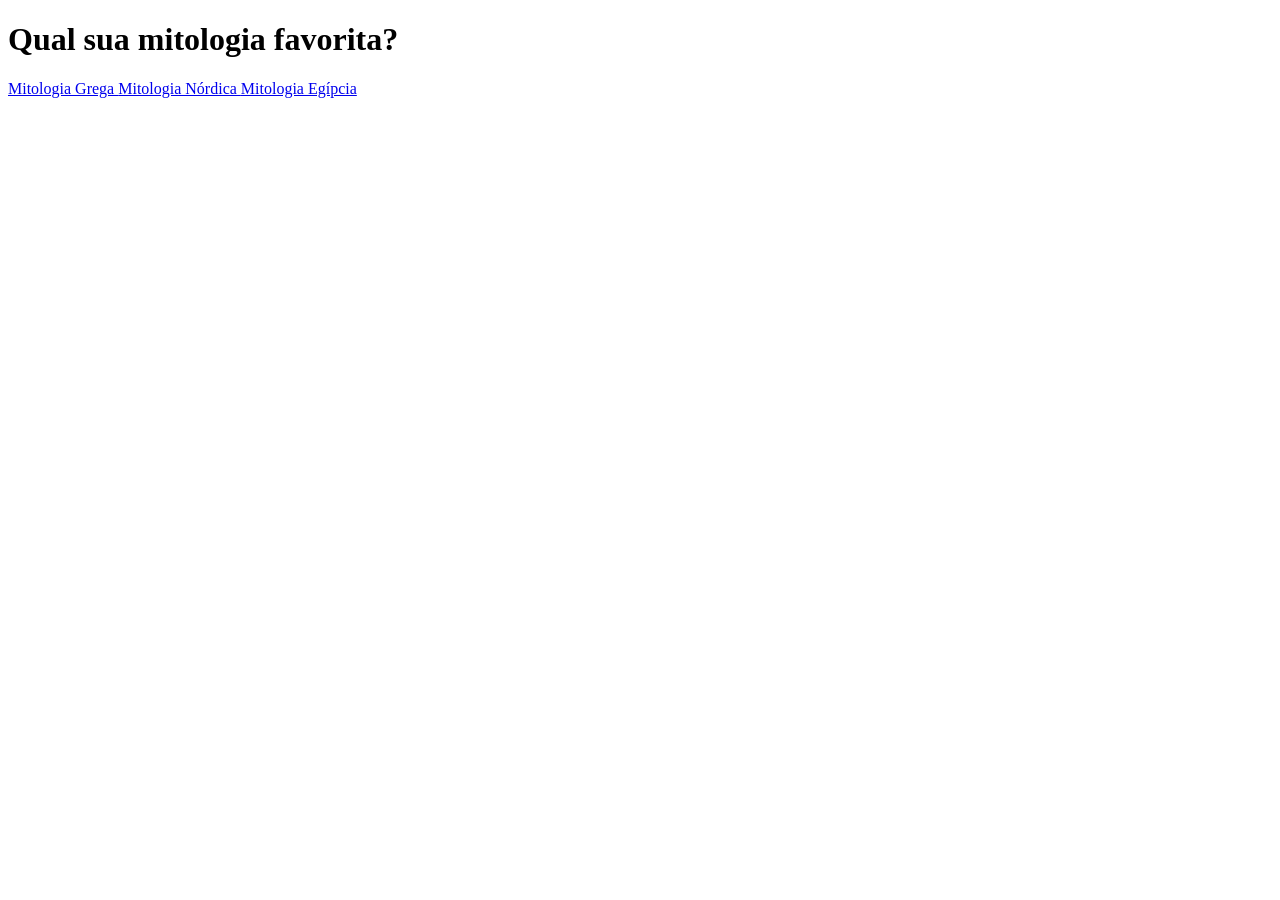
==== index.html @ 6a6cb976 "MitologiasV1" ====
<!DOCTYPE html>
<html lang="pt-br">

<head>
    <meta charset="UTF-8">
    <meta name="viewport" content="width=device-width, initial-scale=1.0">
    <title>Mitologias</title>
</head>

<body>


    <header>
        <h1>Qual sua mitologia favorita?</h1>
    </header>

<a class="botao" href="grega.html">Mitologia Grega    </a>
<a class="botao" href="nordica.html">Mitologia Nórdica    </a>
<a class="botao" href="egipcia.html">Mitologia Egípcia    </a>




</body>

</html>
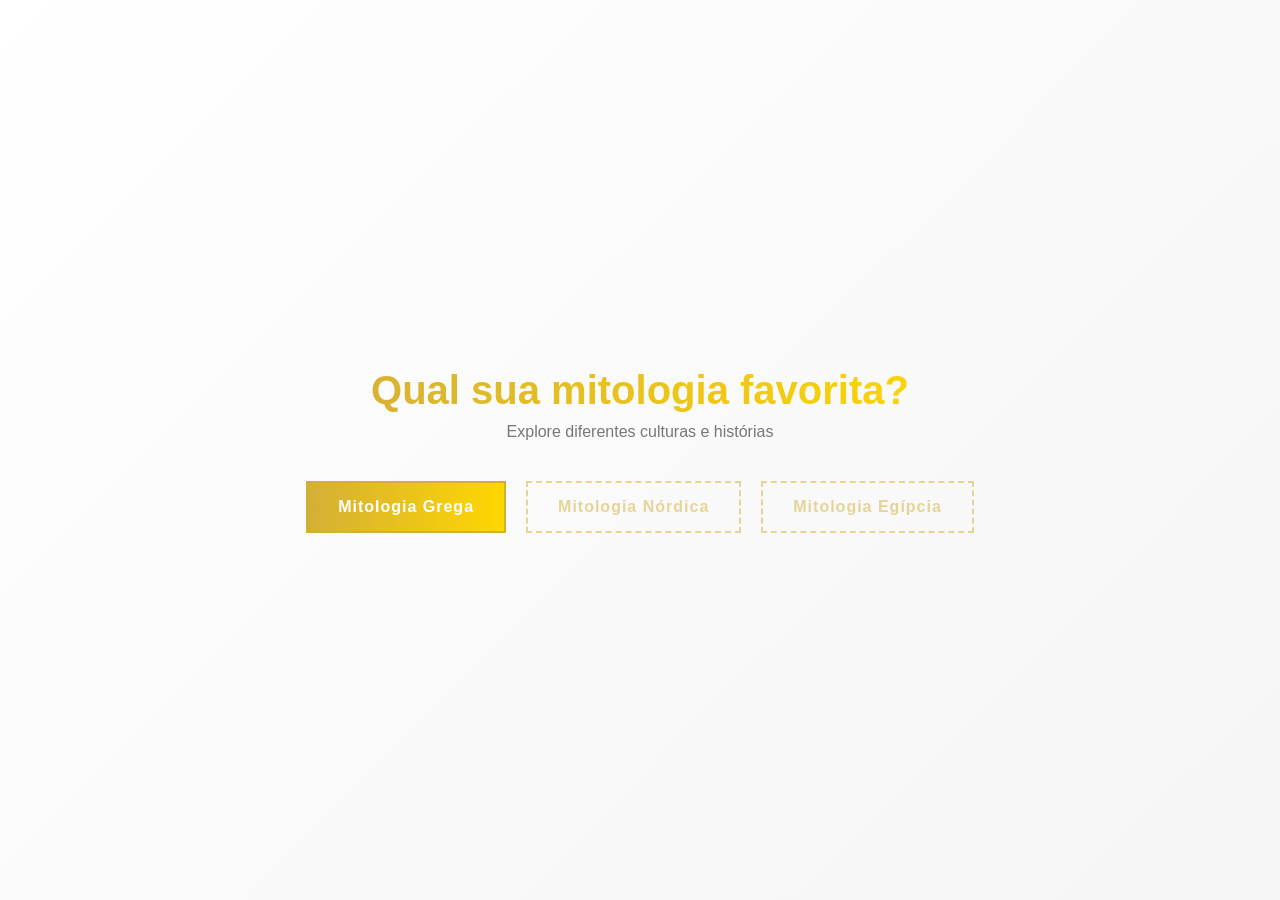
==== commit d9d27c6d: "Mitologias V3" ====
--- a/index.html
+++ b/index.html
@@ -5,22 +5,24 @@
     <meta charset="UTF-8">
     <meta name="viewport" content="width=device-width, initial-scale=1.0">
     <title>Mitologias</title>
+
+    <link rel="stylesheet" href="index.css">
 </head>
 
 <body>
 
+    <main>
+        <header>
+            <h1>Qual sua mitologia favorita?</h1>
+            <p class="sub">Explore diferentes culturas e histórias</p>
+        </header>
 
-    <header>
-        <h1>Qual sua mitologia favorita?</h1>
-    </header>
-
-<a class="botao" href="grega.html">Mitologia Grega    </a>
-<a class="botao" href="nordica.html">Mitologia Nórdica    </a>
-<a class="botao" href="egipcia.html">Mitologia Egípcia    </a>
-
-
-
+        <section class="menu">
+            <a class="botao ativo" href="grega.html">Mitologia Grega</a>
+            <a class="botao desativado">Mitologia Nórdica</a>
+            <a class="botao desativado">Mitologia Egípcia</a>
+        </section>
+    </main>
 
 </body>
-
 </html>
--- a/index.css
+++ b/index.css
@@ -0,0 +1,86 @@
+/* Reset básico */
+* {
+    margin: 0;
+    padding: 0;
+    box-sizing: border-box;
+}
+
+/* Fundo*/
+body {
+    font-family: 'Segoe UI', Tahoma, Geneva, Verdana, sans-serif;
+    background: linear-gradient(135deg, #ffffff, #f5f5f5);
+    height: 100vh;
+    display: flex;
+    align-items: center;
+    justify-content: center;
+}
+
+/* Container central */
+main {
+    text-align: center;
+    padding: 40px;
+}
+
+/* Título */
+h1 {
+    font-size: 2.5rem;
+    margin-bottom: 10px;
+
+    background: linear-gradient(90deg, #d4af37, #ffd700);
+    -webkit-background-clip: text;
+    -webkit-text-fill-color: transparent;
+}
+
+/* Subtítulo */
+.sub {
+    color: #777;
+    margin-bottom: 40px;
+}
+
+/* Menu */
+.menu {
+    display: flex;
+    flex-direction: column;
+    gap: 20px;
+}
+
+/* Botões */
+.botao {
+    text-decoration: none;
+    padding: 15px 30px;
+    border: 2px solid #d4af37;
+    color: #d4af37;
+    font-weight: bold;
+    letter-spacing: 1px;
+    position: relative;
+
+    transition: 0.3s ease;
+}
+
+/* Hover*/
+.botao:hover {
+    background: linear-gradient(90deg, #d4af37, #ffd700);
+    color: white;
+    transform: scale(1.05);
+}
+
+/* Botão ativo (grega) */
+.ativo {
+    background: linear-gradient(90deg, #d4af37, #ffd700);
+    color: white;
+}
+
+/* Botões desativados */
+.desativado {
+    opacity: 0.5;
+    cursor: not-allowed;
+    border-style: dashed;
+}
+
+/* Responsivo */
+@media (min-width: 768px) {
+    .menu {
+        flex-direction: row;
+        justify-content: center;
+    }
+}
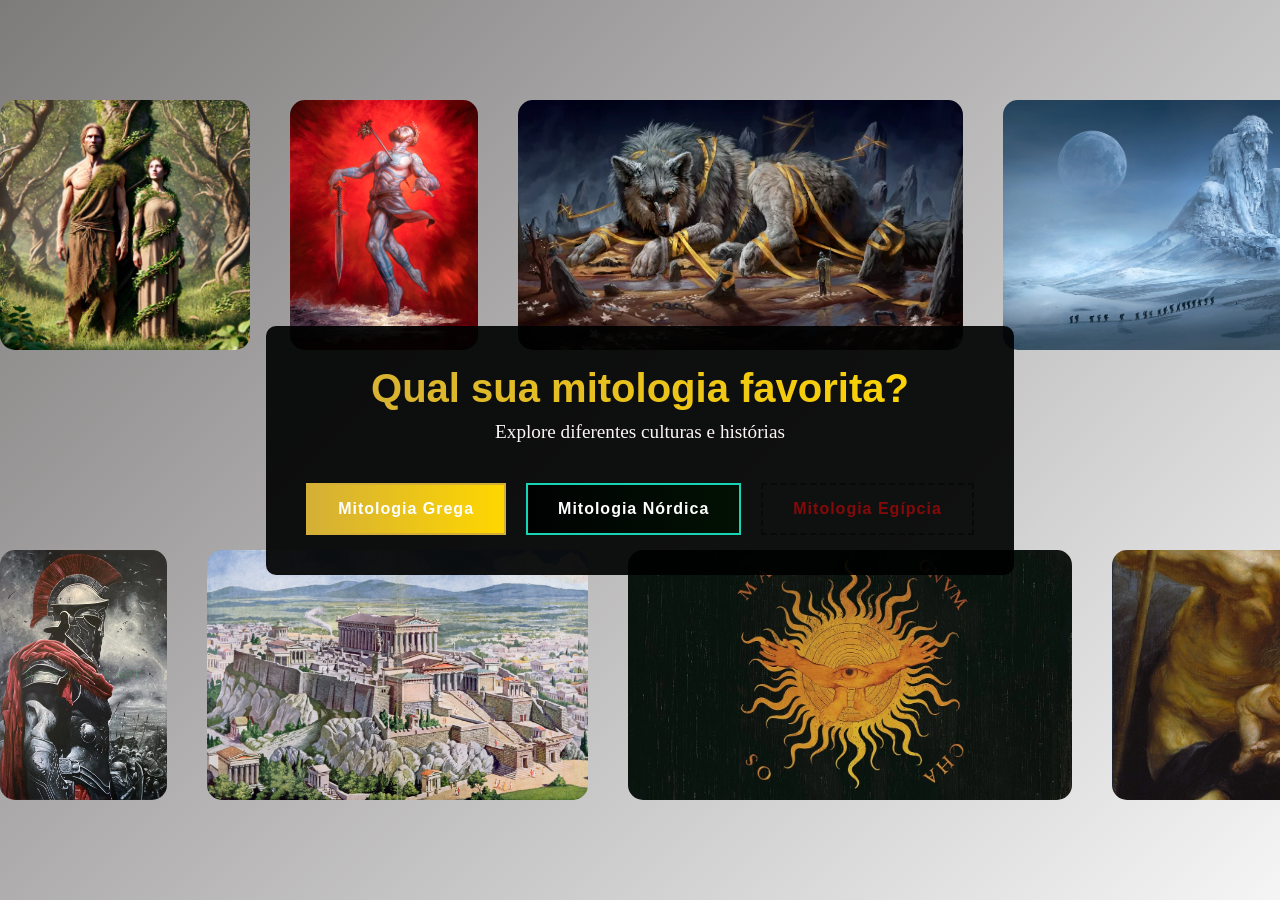
==== commit 693787b6: "Finalizei a página grega e implementei melhorias visuais no index" ====
--- a/index.html
+++ b/index.html
@@ -11,6 +11,105 @@
 
 <body>
 
+    <div class="bg-scroll">
+
+        <div class="linha esquerda">
+            <div class="track">
+                <!-- repete bastante -->
+                <img src="nordica/templates_nordica/ask&embla.png">
+                <img src="nordica/templates_nordica/balder.png">
+                <img src="nordica/templates_nordica/fenrir.png">
+                <img src="nordica/templates_nordica/fimbulwinter.png">
+                <img src="nordica/templates_nordica/ginnugagap.png">
+                <img src="nordica/templates_nordica/loki.png">
+                <img src="nordica/templates_nordica/odin.png">
+                <img src="nordica/templates_nordica/odin2.png">
+                <img src="nordica/templates_nordica/ragnarok.png">
+                <img src="nordica/templates_nordica/ragnarok2.png">
+                <img src="nordica/templates_nordica/thorvsgiant.png">
+                <img src="nordica/templates_nordica/yggdrasil.png">
+                <img src="nordica/templates_nordica/yggdrasil2.png">
+                <img src="nordica/templates_nordica/ymir.png">
+                <img src="nordica/templates_nordica/ymirfall.png">
+                <img src="nordica/templates_nordica/ask&embla.png">
+                <img src="nordica/templates_nordica/balder.png">
+                <img src="nordica/templates_nordica/fenrir.png">
+                <img src="nordica/templates_nordica/fimbulwinter.png">
+                <img src="nordica/templates_nordica/ginnugagap.png">
+                <img src="nordica/templates_nordica/loki.png">
+                <img src="nordica/templates_nordica/odin.png">
+                <img src="nordica/templates_nordica/odin2.png">
+                <img src="nordica/templates_nordica/ragnarok.png">
+                <img src="nordica/templates_nordica/ragnarok2.png">
+                <img src="nordica/templates_nordica/thorvsgiant.png">
+                <img src="nordica/templates_nordica/yggdrasil.png">
+                <img src="nordica/templates_nordica/yggdrasil2.png">
+                <img src="nordica/templates_nordica/ymir.png">
+                <img src="nordica/templates_nordica/ymirfall.png">
+
+            </div>
+
+
+        </div>
+
+
+
+
+
+
+        <div class="linha direita">
+            <div class="track">
+                <img src="grega/templates_grega/achilles.png">
+                <img src="grega/templates_grega/athenas.png">
+                <img src="grega/templates_grega/chaos.png">
+                <img src="grega/templates_grega/cronosDevora.png">
+                <img src="grega/templates_grega/cronosVSuranus.png">
+                <img src="grega/templates_grega/estatua.png">
+                <img src="grega/templates_grega/estatua2.png">
+                <img src="grega/templates_grega/gods.png">
+                <img src="grega/templates_grega/hydra.png">
+                <img src="grega/templates_grega/pandora.png">
+                <img src="grega/templates_grega/pray.png">
+                <img src="grega/templates_grega/primordial.png">
+                <img src="grega/templates_grega/prometheus.png">
+                <img src="grega/templates_grega/rape.png">
+                <img src="grega/templates_grega/templo.png">
+                <img src="grega/templates_grega/teseuVSminotaur.png">
+                <img src="grega/templates_grega/titanomaquia.png">
+                <img src="grega/templates_grega/titans.png">
+                <img src="grega/templates_grega/troia.png">
+                <img src="grega/templates_grega/zeus.png">
+                <img src="grega/templates_grega/zeus1.png">
+                <img src="grega/templates_grega/achilles.png">
+                <img src="grega/templates_grega/athenas.png">
+                <img src="grega/templates_grega/chaos.png">
+                <img src="grega/templates_grega/cronosDevora.png">
+                <img src="grega/templates_grega/cronosVSuranus.png">
+                <img src="grega/templates_grega/estatua.png">
+                <img src="grega/templates_grega/estatua2.png">
+                <img src="grega/templates_grega/gods.png">
+                <img src="grega/templates_grega/hydra.png">
+                <img src="grega/templates_grega/pandora.png">
+                <img src="grega/templates_grega/pray.png">
+                <img src="grega/templates_grega/primordial.png">
+                <img src="grega/templates_grega/prometheus.png">
+                <img src="grega/templates_grega/rape.png">
+                <img src="grega/templates_grega/templo.png">
+                <img src="grega/templates_grega/teseuVSminotaur.png">
+                <img src="grega/templates_grega/titanomaquia.png">
+                <img src="grega/templates_grega/titans.png">
+                <img src="grega/templates_grega/troia.png">
+                <img src="grega/templates_grega/zeus.png">
+                <img src="grega/templates_grega/zeus1.png">
+
+
+            </div>
+
+        </div>
+
+
+    </div>
+
     <main>
         <header>
             <h1>Qual sua mitologia favorita?</h1>
@@ -18,11 +117,13 @@
         </header>
 
         <section class="menu">
-            <a class="botao ativo" href="grega.html">Mitologia Grega</a>
-            <a class="botao desativado">Mitologia Nórdica</a>
-            <a class="botao desativado">Mitologia Egípcia</a>
+            <a id="grega" class="botao ativo" href="grega/grega.html">Mitologia Grega</a>
+            <a id="nordica" class="botao ativo" href="nordica/nordica.html">Mitologia Nórdica</a>
+            <a id="egipcia" class="botao desativado" href="egipcia/egipcia.html">Mitologia Egípcia</a>
         </section>
     </main>
 
+
 </body>
+
 </html>
--- a/index.css
+++ b/index.css
@@ -8,18 +8,71 @@
 /* Fundo*/
 body {
     font-family: 'Segoe UI', Tahoma, Geneva, Verdana, sans-serif;
-    background: linear-gradient(135deg, #ffffff, #f5f5f5);
+    background: linear-gradient(135deg, #7e7b7b, #f5f5f5);
     height: 100vh;
     display: flex;
     align-items: center;
     justify-content: center;
 }
 
+.bg-scroll {
+    pointer-events: none;
+    position: fixed;
+    top: 0;
+    left: 0;
+    width: 100%;
+    height: 100vh;
+    z-index: -1;
+    display: flex;
+    flex-direction: column;
+}
+
+.linha {
+    flex: 1; 
+    overflow: hidden;
+    display: flex;
+    align-items: center;
+}
+
+.track {
+    display: flex;
+    gap: 40px;
+    width: max-content;
+}
+
+.track img {
+    height: 80%; /* ocupa quase toda a linha */
+    max-height: 250px; /* limite pra não ficar absurdo */
+    border-radius: 15px;
+    object-fit: cover;
+}
+
+.esquerda .track {
+    animation: scrollLeft 70s linear infinite;
+}
+
+.direita .track {
+    animation: scrollRight 70s linear infinite;
+}
+
+@keyframes scrollLeft {
+    from { transform: translateX(0); }
+    to { transform: translateX(-50%); }
+}
+
+@keyframes scrollRight {
+    from { transform: translateX(-50%); }
+    to { transform: translateX(0); }
+}
+
 /* Container central */
 main {
+    border-radius: 10px;
+    background-color: #000202ec;
     text-align: center;
     padding: 40px;
 }
+
 
 /* Título */
 h1 {
@@ -27,13 +80,16 @@
     margin-bottom: 10px;
 
     background: linear-gradient(90deg, #d4af37, #ffd700);
+    background-clip: text;
     -webkit-background-clip: text;
     -webkit-text-fill-color: transparent;
 }
 
 /* Subtítulo */
 .sub {
-    color: #777;
+    font-family: cinzel, serif;
+    font-size: 1.2rem;
+    color: #fcf5f5;
     margin-bottom: 40px;
 }
 
@@ -44,8 +100,9 @@
     gap: 20px;
 }
 
+
 /* Botões */
-.botao {
+#grega {
     text-decoration: none;
     padding: 15px 30px;
     border: 2px solid #d4af37;
@@ -57,21 +114,67 @@
     transition: 0.3s ease;
 }
 
+#nordica {
+    text-decoration: none;
+    padding: 15px 30px;
+    border: 2px solid #17d4b4;
+    color: #00f5a0;
+    font-weight: bold;
+    letter-spacing: 1px;
+    position: relative;
+
+    transition: 0.3s ease;
+}
+
+#egipcia {
+    text-decoration: none;
+    padding: 15px 30px;
+    border: 2px solid #000202;
+    color: #f70404;
+    font-weight: bold;
+    letter-spacing: 1px;
+    position: relative;
+
+    transition: 0.3s ease;
+}
+
+#nordica:hover {
+    background: linear-gradient(90deg, #17d4b4, #06df23);
+    color: white;
+    transform: scale(1.05);
+}
+
 /* Hover*/
-.botao:hover {
+#grega:hover {
     background: linear-gradient(90deg, #d4af37, #ffd700);
     color: white;
     transform: scale(1.05);
 }
 
+#egipcia:hover {
+    background: linear-gradient(90deg, #000202, #021104);
+    color: white;
+    transform: scale(1.05);
+}
+
 /* Botão ativo (grega) */
-.ativo {
+#grega.ativo {
     background: linear-gradient(90deg, #d4af37, #ffd700);
     color: white;
 }
 
+#nordica.ativo {
+    background: linear-gradient(90deg, #000202, #021104);
+    color: rgb(255, 255, 255);
+}
+
+
+#egipcia.ativo {
+    background: linear-gradient(90deg, #c25903, #cc7503);
+    color: rgb(255, 255, 255);
+}
 /* Botões desativados */
-.desativado {
+#egipcia.desativado {
     opacity: 0.5;
     cursor: not-allowed;
     border-style: dashed;
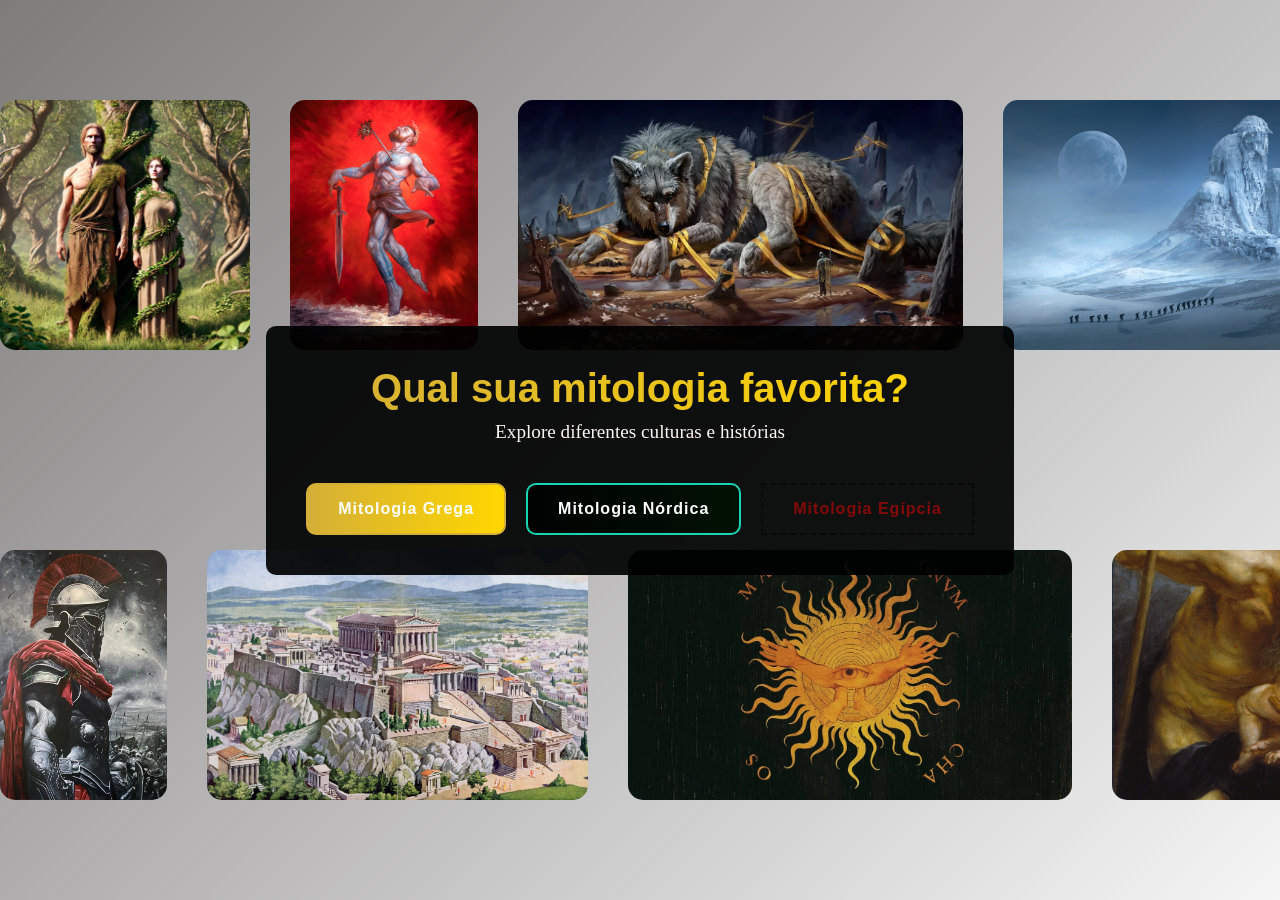
==== commit de3918c9: "Adiciona bordas arredondadas aos botões de título e subtítulo; desativa o link da Mitologia Egípcia." ====
--- a/index.html
+++ b/index.html
@@ -5,6 +5,7 @@
     <meta charset="UTF-8">
     <meta name="viewport" content="width=device-width, initial-scale=1.0">
     <title>Mitologias</title>
+    <link rel="icon" type="image/png" href="mythologyIcon.png">
 
     <link rel="stylesheet" href="index.css">
 </head>
@@ -119,7 +120,7 @@
         <section class="menu">
             <a id="grega" class="botao ativo" href="grega/grega.html">Mitologia Grega</a>
             <a id="nordica" class="botao ativo" href="nordica/nordica.html">Mitologia Nórdica</a>
-            <a id="egipcia" class="botao desativado" href="egipcia/egipcia.html">Mitologia Egípcia</a>
+            <a id="egipcia" class="botao desativado" href="">Mitologia Egípcia</a>
         </section>
     </main>
 
--- a/index.css
+++ b/index.css
@@ -28,7 +28,7 @@
 }
 
 .linha {
-    flex: 1; 
+    flex: 1;
     overflow: hidden;
     display: flex;
     align-items: center;
@@ -41,8 +41,10 @@
 }
 
 .track img {
-    height: 80%; /* ocupa quase toda a linha */
-    max-height: 250px; /* limite pra não ficar absurdo */
+    height: 80%;
+    /* ocupa quase toda a linha */
+    max-height: 250px;
+    /* limite pra não ficar absurdo */
     border-radius: 15px;
     object-fit: cover;
 }
@@ -56,13 +58,23 @@
 }
 
 @keyframes scrollLeft {
-    from { transform: translateX(0); }
-    to { transform: translateX(-50%); }
+    from {
+        transform: translateX(0);
+    }
+
+    to {
+        transform: translateX(-50%);
+    }
 }
 
 @keyframes scrollRight {
-    from { transform: translateX(-50%); }
-    to { transform: translateX(0); }
+    from {
+        transform: translateX(-50%);
+    }
+
+    to {
+        transform: translateX(0);
+    }
 }
 
 /* Container central */
@@ -96,7 +108,7 @@
 /* Menu */
 .menu {
     display: flex;
-    flex-direction: column;
+    flex-direction: row;
     gap: 20px;
 }
 
@@ -106,10 +118,12 @@
     text-decoration: none;
     padding: 15px 30px;
     border: 2px solid #d4af37;
+    border-radius: 10px;
     color: #d4af37;
     font-weight: bold;
     letter-spacing: 1px;
     position: relative;
+    
 
     transition: 0.3s ease;
 }
@@ -118,6 +132,7 @@
     text-decoration: none;
     padding: 15px 30px;
     border: 2px solid #17d4b4;
+    border-radius: 10px;
     color: #00f5a0;
     font-weight: bold;
     letter-spacing: 1px;
@@ -173,6 +188,7 @@
     background: linear-gradient(90deg, #c25903, #cc7503);
     color: rgb(255, 255, 255);
 }
+
 /* Botões desativados */
 #egipcia.desativado {
     opacity: 0.5;
@@ -181,9 +197,38 @@
 }
 
 /* Responsivo */
-@media (min-width: 768px) {
+@media (max-width: 768px) {
     .menu {
-        flex-direction: row;
+        flex-direction: column;
         justify-content: center;
-    }
+        height: 20%;
+        width: auto;
+    }
+
+
+    main {
+        display: flex;
+        flex-direction: column;
+        width: 100%;
+        max-width: 400px;
+        /* 🔥 controla o tamanho real */
+        padding: 20px;
+        /* 🔥 diminui o “tamanho visual” */
+    }
+
+    h1 {
+        font-size: 2rem;
+    }
+
+    .sub {
+        font-size: 1rem;
+        margin-bottom: 20px;
+    }
+
+    .menu a {
+        padding: 10px 20px;
+        font-size: 0.9rem;
+    }
+
+   
 }
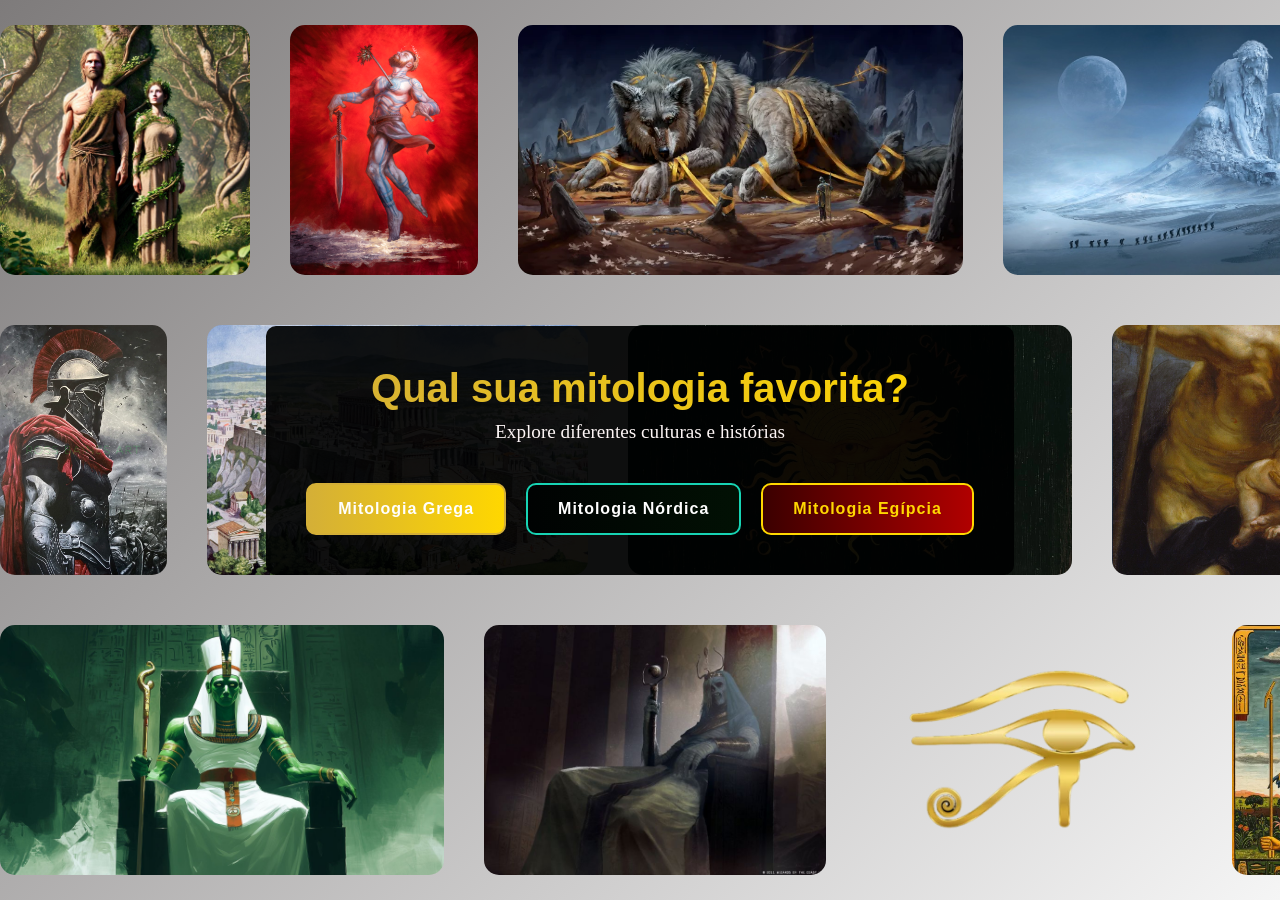
==== commit a1acad4e: "Atualiza a Mitologia Egípcia: substitui imagens, ajusta estilos e implementa novos recursos interati" ====
--- a/index.html
+++ b/index.html
@@ -16,7 +16,7 @@
 
         <div class="linha esquerda">
             <div class="track">
-                <!-- repete bastante -->
+
                 <img src="nordica/templates_nordica/ask&embla.png">
                 <img src="nordica/templates_nordica/balder.png">
                 <img src="nordica/templates_nordica/fenrir.png">
@@ -52,10 +52,6 @@
 
 
         </div>
-
-
-
-
 
 
         <div class="linha direita">
@@ -102,6 +98,30 @@
                 <img src="grega/templates_grega/troia.png">
                 <img src="grega/templates_grega/zeus.png">
                 <img src="grega/templates_grega/zeus1.png">
+            </div>
+        </div>
+
+
+        <div class="linha esquerda">
+            <div class="track">
+                <img src="egipcia/templates_egipcia/dead-god.png">
+                <img src="egipcia/templates_egipcia/deadPharaoh.png">
+                <img src="egipcia/templates_egipcia/eye-ra.png">
+                <img src="egipcia/templates_egipcia/geb-nut.png">
+                <img src="egipcia/templates_egipcia/gods.png">
+                <img src="egipcia/templates_egipcia/horus.png">
+                <img src="egipcia/templates_egipcia/horus2.png">
+                <img src="egipcia/templates_egipcia/horusWins.png">
+                <img src="egipcia/templates_egipcia/isis.png">
+                <img src="egipcia/templates_egipcia/nun.png">
+                <img src="egipcia/templates_egipcia/osiris.png">
+                <img src="egipcia/templates_egipcia/osiris2.png">
+                <img src="egipcia/templates_egipcia/paradise.png">
+                <img src="egipcia/templates_egipcia/pharaoh.png">
+                <img src="egipcia/templates_egipcia/ra.png">
+                <img src="egipcia/templates_egipcia/seth.png">
+                <img src="egipcia/templates_egipcia/sethVShorus.png">
+                <img src="egipcia/templates_egipcia/shu-tefnut.png">
 
 
             </div>
@@ -120,7 +140,7 @@
         <section class="menu">
             <a id="grega" class="botao ativo" href="grega/grega.html">Mitologia Grega</a>
             <a id="nordica" class="botao ativo" href="nordica/nordica.html">Mitologia Nórdica</a>
-            <a id="egipcia" class="botao desativado" href="">Mitologia Egípcia</a>
+            <a id="egipcia" class="botao ativo" href="egipcia/egipcia.html">Mitologia Egípcia</a>
         </section>
     </main>
 
--- a/index.css
+++ b/index.css
@@ -42,19 +42,19 @@
 
 .track img {
     height: 80%;
-    /* ocupa quase toda a linha */
+
     max-height: 250px;
-    /* limite pra não ficar absurdo */
+
     border-radius: 15px;
     object-fit: cover;
 }
 
 .esquerda .track {
-    animation: scrollLeft 70s linear infinite;
+    animation: scrollLeft 90s linear infinite;
 }
 
 .direita .track {
-    animation: scrollRight 70s linear infinite;
+    animation: scrollRight 90s linear infinite;
 }
 
 @keyframes scrollLeft {
@@ -77,7 +77,7 @@
     }
 }
 
-/* Container central */
+
 main {
     border-radius: 10px;
     background-color: #000202ec;
@@ -86,7 +86,7 @@
 }
 
 
-/* Título */
+
 h1 {
     font-size: 2.5rem;
     margin-bottom: 10px;
@@ -97,7 +97,7 @@
     -webkit-text-fill-color: transparent;
 }
 
-/* Subtítulo */
+
 .sub {
     font-family: cinzel, serif;
     font-size: 1.2rem;
@@ -105,7 +105,7 @@
     margin-bottom: 40px;
 }
 
-/* Menu */
+
 .menu {
     display: flex;
     flex-direction: row;
@@ -113,7 +113,7 @@
 }
 
 
-/* Botões */
+
 #grega {
     text-decoration: none;
     padding: 15px 30px;
@@ -144,12 +144,12 @@
 #egipcia {
     text-decoration: none;
     padding: 15px 30px;
-    border: 2px solid #000202;
-    color: #f70404;
+    border: 2px solid #d4a017; 
+    border-radius: 10px;
+    color: #d11a1a;
     font-weight: bold;
     letter-spacing: 1px;
     position: relative;
-
     transition: 0.3s ease;
 }
 
@@ -159,7 +159,7 @@
     transform: scale(1.05);
 }
 
-/* Hover*/
+
 #grega:hover {
     background: linear-gradient(90deg, #d4af37, #ffd700);
     color: white;
@@ -167,12 +167,12 @@
 }
 
 #egipcia:hover {
-    background: linear-gradient(90deg, #000202, #021104);
-    color: white;
-    transform: scale(1.05);
-}
-
-/* Botão ativo (grega) */
+    background: linear-gradient(90deg, #3b0000, #d11a1a);
+    color: #ffd700;
+}
+
+
+
 #grega.ativo {
     background: linear-gradient(90deg, #d4af37, #ffd700);
     color: white;
@@ -185,16 +185,13 @@
 
 
 #egipcia.ativo {
-    background: linear-gradient(90deg, #c25903, #cc7503);
-    color: rgb(255, 255, 255);
-}
-
-/* Botões desativados */
-#egipcia.desativado {
-    opacity: 0.5;
-    cursor: not-allowed;
-    border-style: dashed;
-}
+    background: linear-gradient(90deg, #3b0000, #b10000);
+    border: 2px solid #ffd700;
+    border-radius: 10px;
+    color: #ffd700;
+}
+
+
 
 /* Responsivo */
 @media (max-width: 768px) {
@@ -211,9 +208,9 @@
         flex-direction: column;
         width: 100%;
         max-width: 400px;
-        /* 🔥 controla o tamanho real */
+        
         padding: 20px;
-        /* 🔥 diminui o “tamanho visual” */
+        
     }
 
     h1 {
